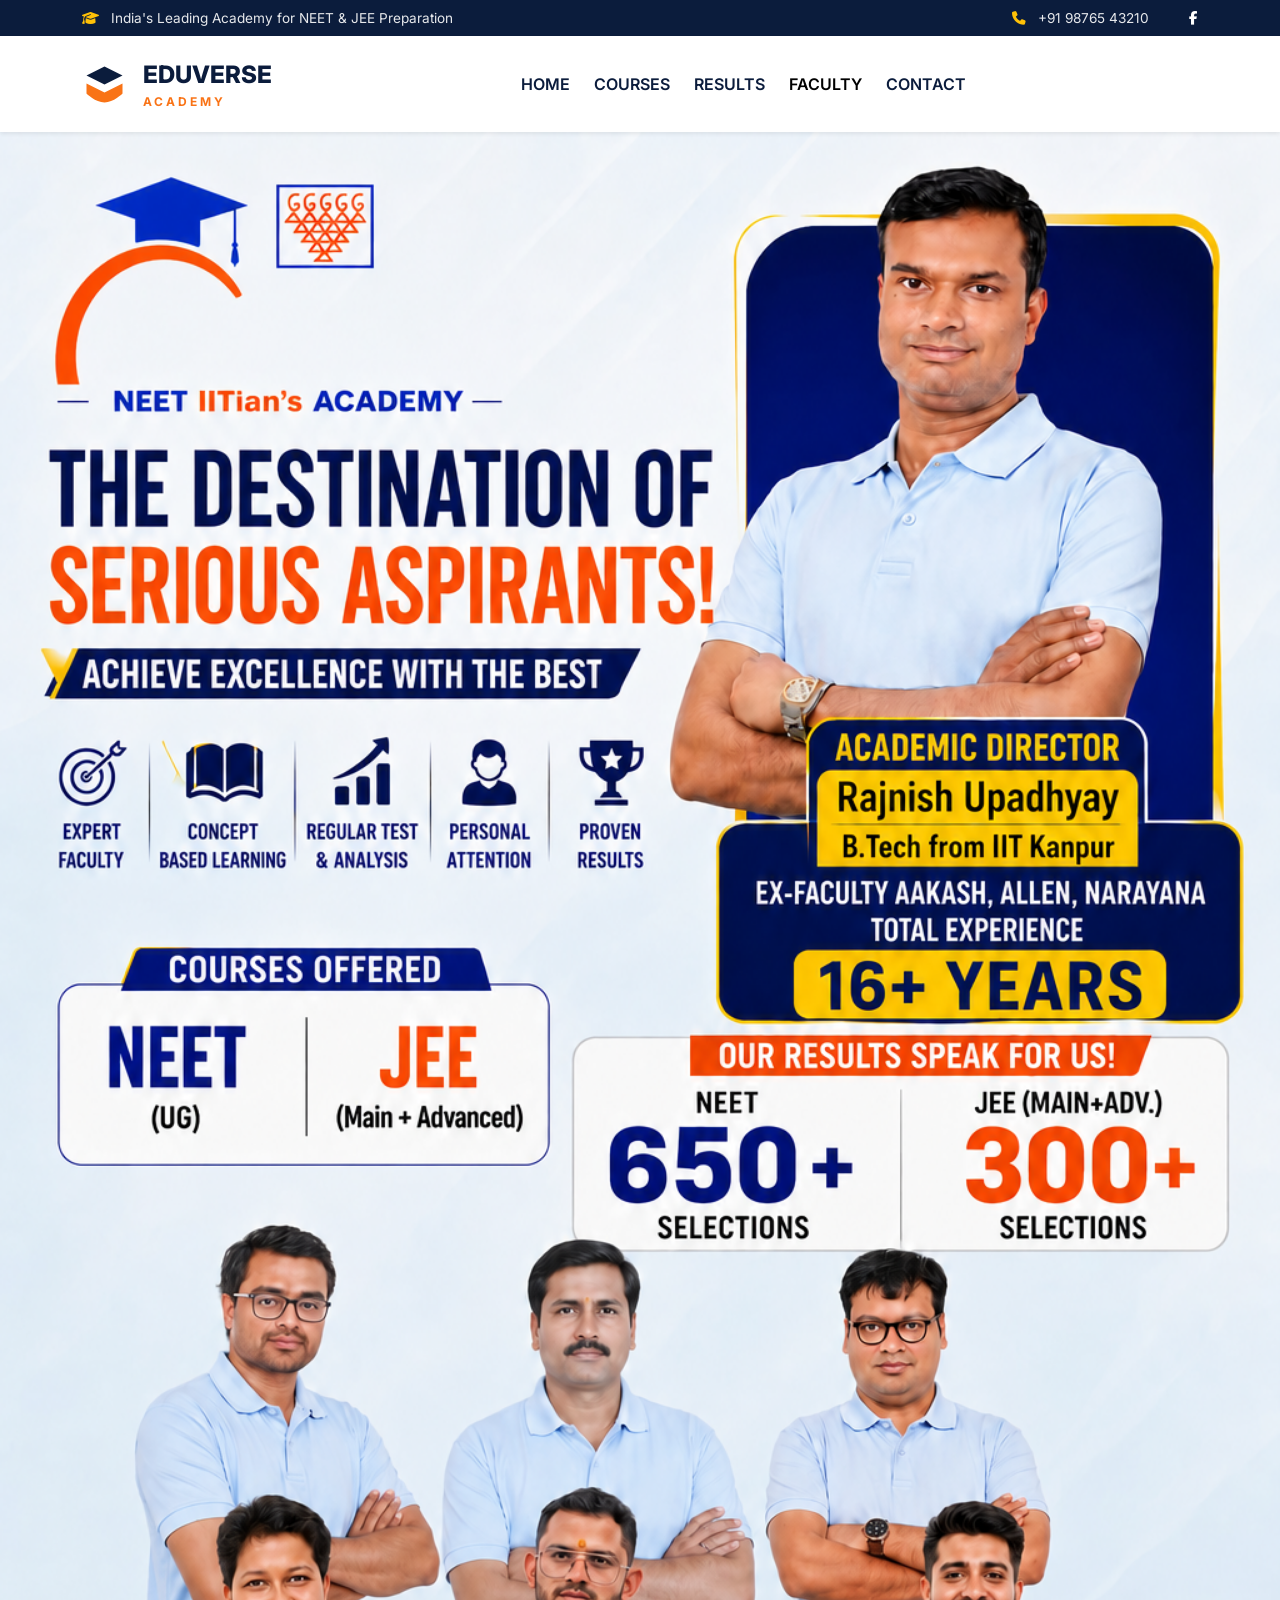
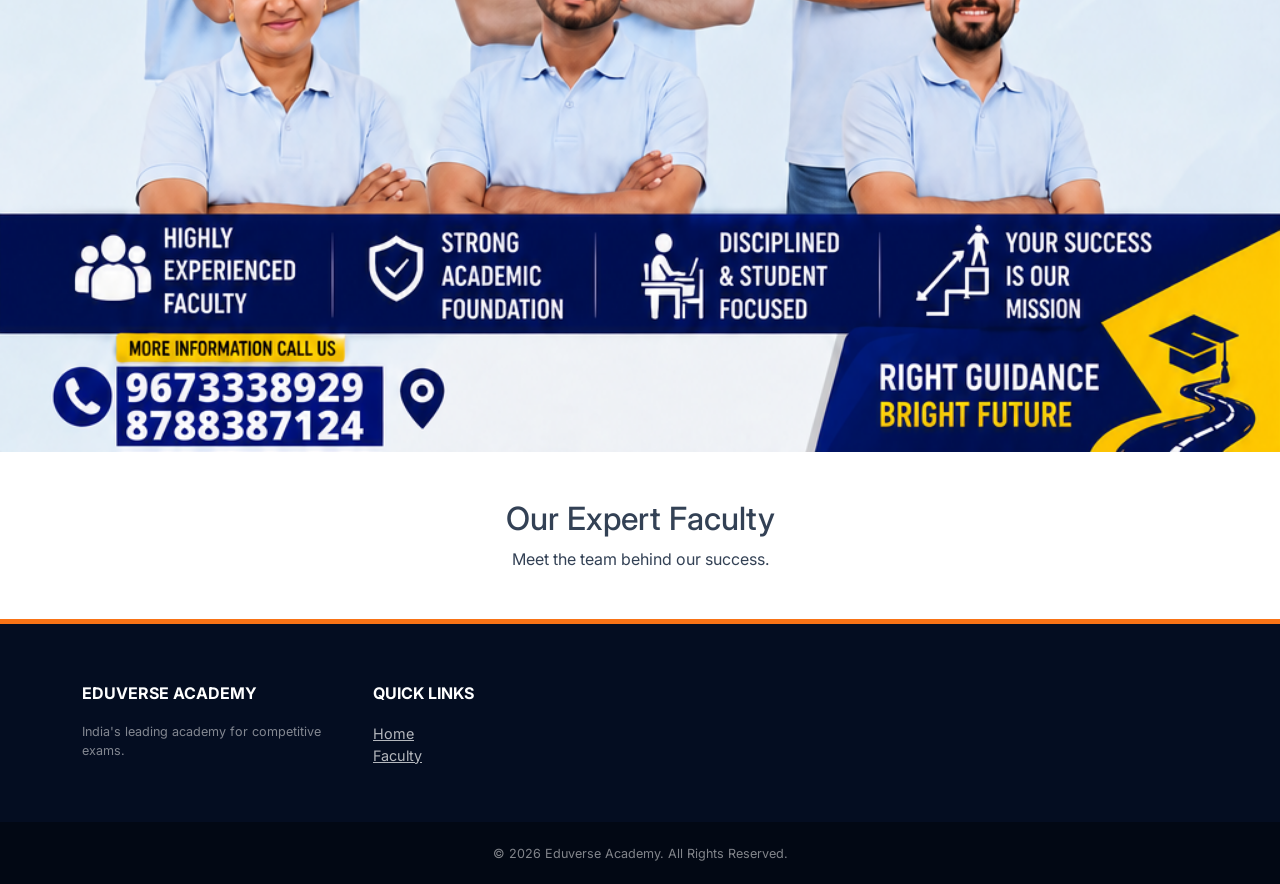
==== other-pages/faculty.html @ da36e8e4 "Initializing the landing page" ====
<!DOCTYPE html>
<html lang="en">
<head>
    <meta charset="UTF-8">
    <meta name="viewport" content="width=device-width, initial-scale=1.0">
    <title>Our Faculty - Eduverse Academy</title>
    <link href="https://fonts.googleapis.com/css2?family=Inter:wght@300;400;500;600;700;800&display=swap" rel="stylesheet">
    <link href="https://cdn.jsdelivr.net/npm/bootstrap@5.3.0/dist/css/bootstrap.min.css" rel="stylesheet">
    <link rel="stylesheet" href="https://cdnjs.cloudflare.com/ajax/libs/font-awesome/6.4.0/css/all.min.css">
    
    <style>
        :root { --brand-blue: #0b1c3c; --brand-dark: #040d21; --brand-orange: #f97316; --light-bg: #f8fafc; --card-radius: 12px; }
        body { font-family: 'Inter', sans-serif; color: #334155; background-color: #ffffff; }
        .btn-navy { background-color: var(--brand-blue); color: white; font-weight: 600; }
        .btn-orange { background-color: var(--brand-orange); color: white; font-weight: 600; }
        .top-ribbon { background-color: var(--brand-blue); color: rgba(255,255,255,0.9); font-size: 0.85rem; padding: 8px 0; }
        .navbar-brand .logo-text-primary { color: var(--brand-blue); font-weight: 800; }
        .navbar-brand .logo-text-secondary { color: var(--brand-orange); font-size: 0.75rem; font-weight: 700; letter-spacing: 3px; }
        .nav-link { color: var(--brand-blue); font-weight: 600; text-transform: uppercase; }
        .nav-link:hover, .nav-link.active { color: var(--brand-orange); }
        .main-footer { background-color: var(--brand-dark); color: rgba(255,255,255,0.7); border-top: 5px solid var(--brand-orange); padding-top: 60px; font-size: 0.9rem; }
        .footer-title { color: white; font-weight: 700; margin-bottom: 20px; }
        .footer-links { list-style: none; padding-left: 0; }
        .footer-links a { color: rgba(255,255,255,0.7); }
        .footer-links a:hover { color: var(--brand-orange); }
        .copyright-bar { background-color: rgba(0,0,0,0.4); padding: 20px 0; margin-top: 40px; }
    </style>
</head>
<body>

    <!-- Header -->
    <div class="top-ribbon d-none d-lg-block">
        <div class="container d-flex justify-content-between align-items-center">
            <div><i class="fa-solid fa-graduation-cap me-2 text-warning"></i> India's Leading Academy for NEET & JEE Preparation</div>
            <div class="d-flex align-items-center">
                <span class="me-4"><i class="fa-solid fa-phone me-2 text-warning"></i> +91 98765 43210</span>
                <div class="social-anchors ms-3"><a href="#" class="text-white"><i class="fa-brands fa-facebook-f"></i></a></div>
            </div>
        </div>
    </div>

    <nav class="navbar navbar-expand-lg navbar-light bg-white sticky-top shadow-sm py-3">
        <div class="container">
            <a class="navbar-brand d-flex align-items-center" href="index.html">
                <svg width="45" height="45" viewBox="0 0 50 50" fill="none" xmlns="http://www.w3.org/2000/svg" class="me-3"><path d="M25 5L5 15L25 25L45 15L25 5Z" fill="#0b1c3c"/><path d="M5 24V35C5 35 15 45 25 45C35 45 45 35 45 35V24L25 34L5 24Z" fill="#f97316"/></svg>
                <div><div class="logo-text-primary fs-4">EDUVERSE</div><div class="logo-text-secondary">ACADEMY</div></div>
            </a>
            <div class="collapse navbar-collapse" id="mainNav">
                <ul class="navbar-nav mx-auto gap-2">
                    <li class="nav-item"><a class="nav-link" href="/index.html">Home</a></li>
                    <li class="nav-item"><a class="nav-link" href="#">Courses</a></li>
                    <li class="nav-item"><a class="nav-link" href="/other-pages/result.html">Results</a></li>
                    <li class="nav-item"><a class="nav-link active" href="faculty.html">Faculty</a></li>
                    <li class="nav-item"><a class="nav-link" href="#">Contact</a></li>
                </ul>
            </div>
        </div>
    </nav>

    <!-- Faculty Banner -->
    <div class="container-fluid p-0 mb-5">
        <img src="/contents/images/ChatGPT Image Jul 5, 2026, 11_14_09 AM.png" class="img-fluid w-100" alt="Faculty Banner">
    </div>

    <div class="container my-5 text-center">
        <h2>Our Expert Faculty</h2>
        <p>Meet the team behind our success.</p>
    </div>

    <!-- Footer -->
    <footer class="main-footer">
        <div class="container">
            <div class="row g-5">
                <div class="col-lg-3"><h6 class="footer-title">EDUVERSE ACADEMY</h6><p class="small text-white-50">India's leading academy for competitive exams.</p></div>
                <div class="col-lg-3"><h6 class="footer-title">QUICK LINKS</h6><ul class="footer-links"><li><a href="index.html">Home</a></li><li><a href="faculty.html">Faculty</a></li></ul></div>
            </div>
        </div>
        <div class="copyright-bar text-center"><span class="text-white-50 small">&copy; 2026 Eduverse Academy. All Rights Reserved.</span></div>
    </footer>

    <script src="https://cdn.jsdelivr.net/npm/bootstrap@5.3.0/dist/js/bootstrap.bundle.min.js"></script>
</body>
</html>
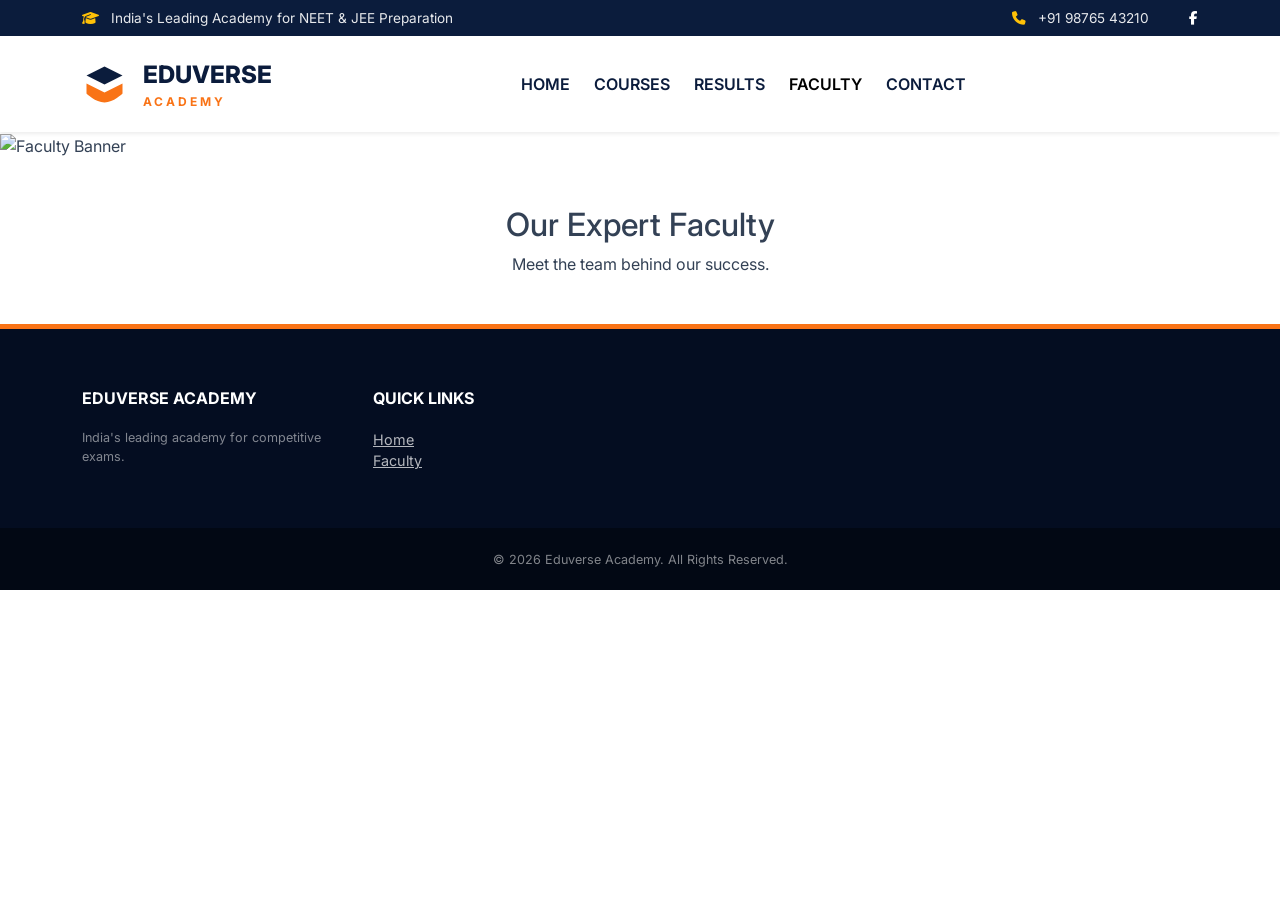
==== commit 9e64c2ab: "page redirection fixed" ====
--- a/other-pages/faculty.html
+++ b/other-pages/faculty.html
@@ -59,7 +59,7 @@
 
     <!-- Faculty Banner -->
     <div class="container-fluid p-0 mb-5">
-        <img src="/contents/images/ChatGPT Image Jul 5, 2026, 11_14_09 AM.png" class="img-fluid w-100" alt="Faculty Banner">
+        <img src="./contents/images/ChatGPT Image Jul 5, 2026, 11_14_09 AM.png" class="img-fluid w-100" alt="Faculty Banner">
     </div>
 
     <div class="container my-5 text-center">
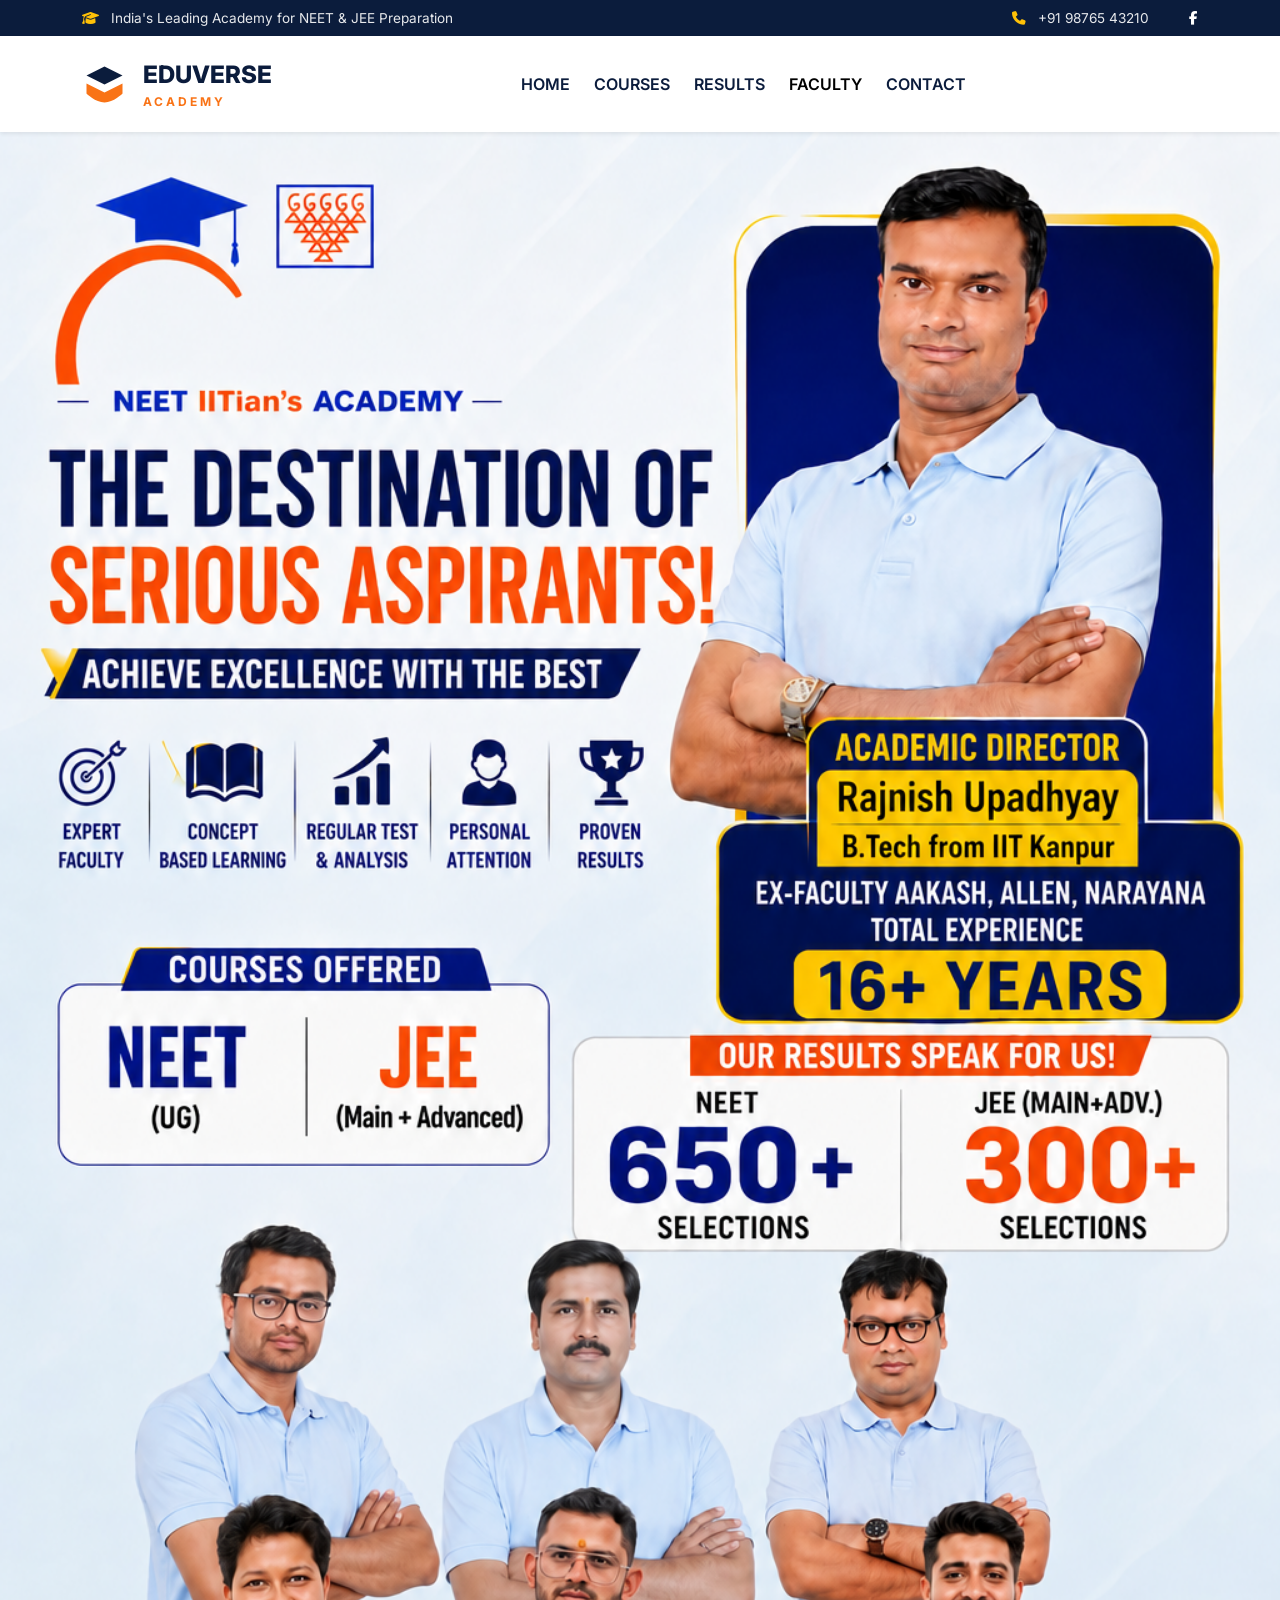
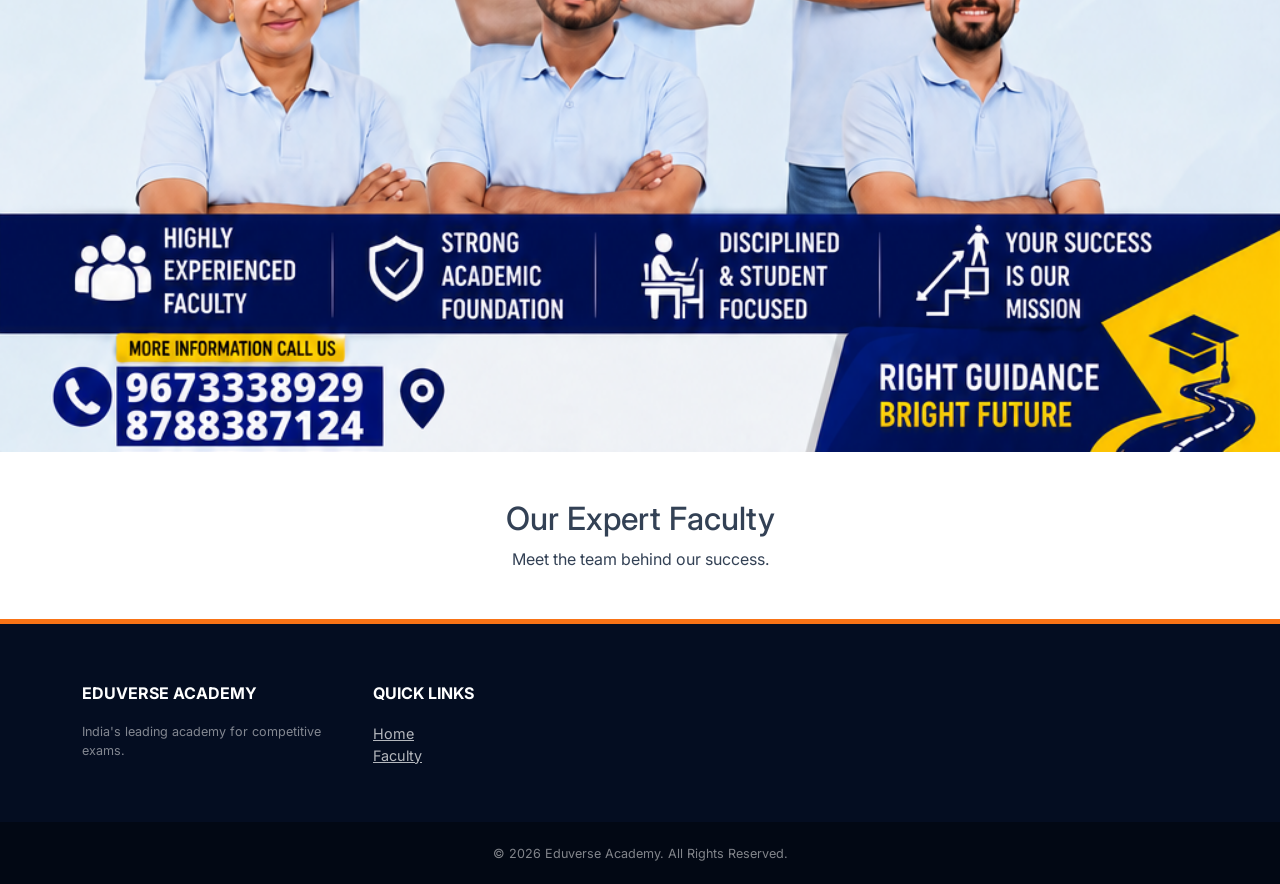
==== commit a96f34d6: "more changes" ====
--- a/other-pages/faculty.html
+++ b/other-pages/faculty.html
@@ -59,7 +59,7 @@
 
     <!-- Faculty Banner -->
     <div class="container-fluid p-0 mb-5">
-        <img src="./contents/images/ChatGPT Image Jul 5, 2026, 11_14_09 AM.png" class="img-fluid w-100" alt="Faculty Banner">
+        <img src="../contents/images/ChatGPT Image Jul 5, 2026, 11_14_09 AM.png" class="img-fluid w-100" alt="Faculty Banner">
     </div>
 
     <div class="container my-5 text-center">
